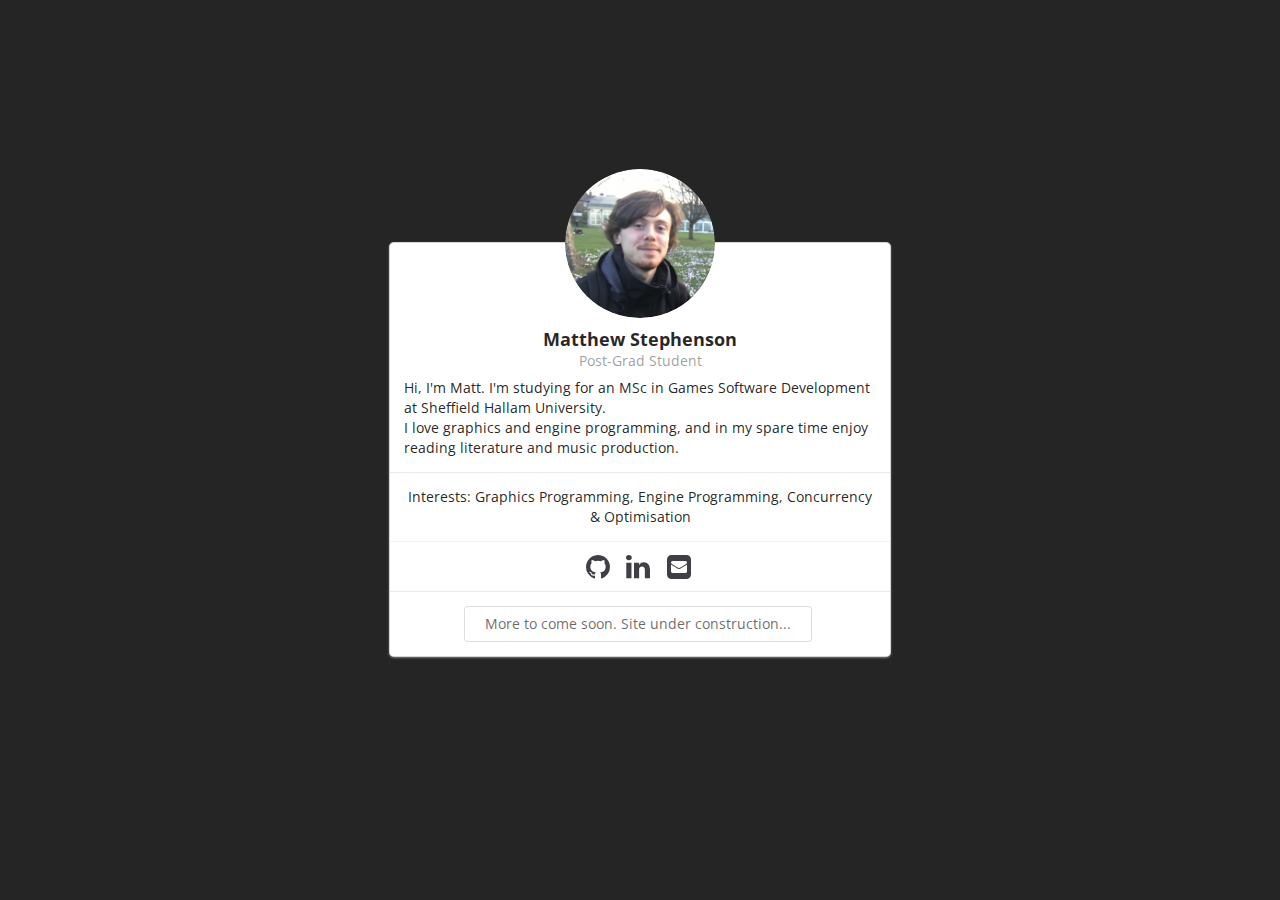
==== index.html @ 5a29bccc "+ initial update of site (projects left for now...)" ====
<!DOCTYPE html>
<html>

  <head>
  <meta charset="utf-8">
  <meta http-equiv="X-UA-Compatible" content="IE=edge">
  <meta name="viewport" content="width=device-width, initial-scale=1">
  <meta name="mobile-web-app-capable" content="yes">

  <title>
    
    Matt Stephenson | Portfolio
  </title>

  <!-- Load Javascript and CSS for Semantic UI -->
  <script src="//cdnjs.cloudflare.com/ajax/libs/jquery/2.2.4/jquery.min.js"></script>
  <script src="/css/semantic-ui/semantic.min.js"></script>
  <link rel="stylesheet" href="/css/semantic-ui/semantic.min.css">

  <!-- Load Techfolio CSS customizations -->
  <link rel="stylesheet" type="text/css" href="/css/stylesheet-default.css">
  <link rel="stylesheet" type="text/css" href="/css/stylesheet-customizations.css">

  <link rel="stylesheet" type="text/css" href="/css/print-default.css" media="print">
  <link rel="stylesheet" type="text/css" href="/css/print-customizations.css" media="print">

  <!-- Load a rouge theme from the sample themes in css/rouge.
       See https://benhur07b.github.io/2017/03/25/add-syntax-highlighting-to-your-jekyll-site-with-rouge.html
  -->
  <link rel="stylesheet" type="text/css" href="/css/rouge/igorpro.css">

  <!-- Load MathJax if 'mathjax: true' is found in your _config.yml. -->
  


</head>


  <body>
    <!-- Home page design with small circular image bisecting card. -->






<div style="height: 100%; margin-top: -75px" class="ui middle aligned grid ">

  <div class="column">

    <div style="position: relative; top: 75px; z-index: 1" class="ui fluid centered small circular image">
      <img src="images/profile.jpeg">
    </div>


    <div style="max-width: 500px; padding-top: 75px; margin-top: 0px" class="ui fluid centered card">

      <div class="center aligned content">
        <span class="header">Matthew Stephenson</span>
        <div class="meta">
          <span class="date">Post-Grad Student</span>
        </div>
        <div class="left aligned description">
          Hi, I'm Matt. I'm studying for an MSc in Games Software Development at Sheffield Hallam University.<br/>I love graphics and engine programming, and in my spare time enjoy reading literature and music production.
        </div>
      </div>
      <div class="center aligned content">
        <div class="description">
          Interests:
          
            Graphics Programming, 
          
            Engine Programming, 
          
            Concurrency & Optimisation
          

        </div>
      </div>
      <div class="center aligned extra content">
        <!-- Used by theme-home-builtin-1,2,3 -->


   <a href="http://github.com/matt-csmnt"> <i class="big github icon icon-color"></i> </a>

   <a href="https://www.linkedin.com/in/mstephenson-csmnt/"> <i class="big linkedin icon icon-color"></i> </a>



  <a href="mailto:matthewxstephenson@gmail.com"> <i class="big mail square icon icon-color"></i> </a>

      </div>
      <div class="center aligned content">
        <button class="ui basic button">More to come soon. Site under construction...</button>
      </div>
    </div>
  </div>

</div>
    <!-- Always create iframes to embed videos if present. See: http://semantic-ui.com/modules/embed.html -->

<script>
  $('.ui.embed').embed();
</script>


  </body>

</html>
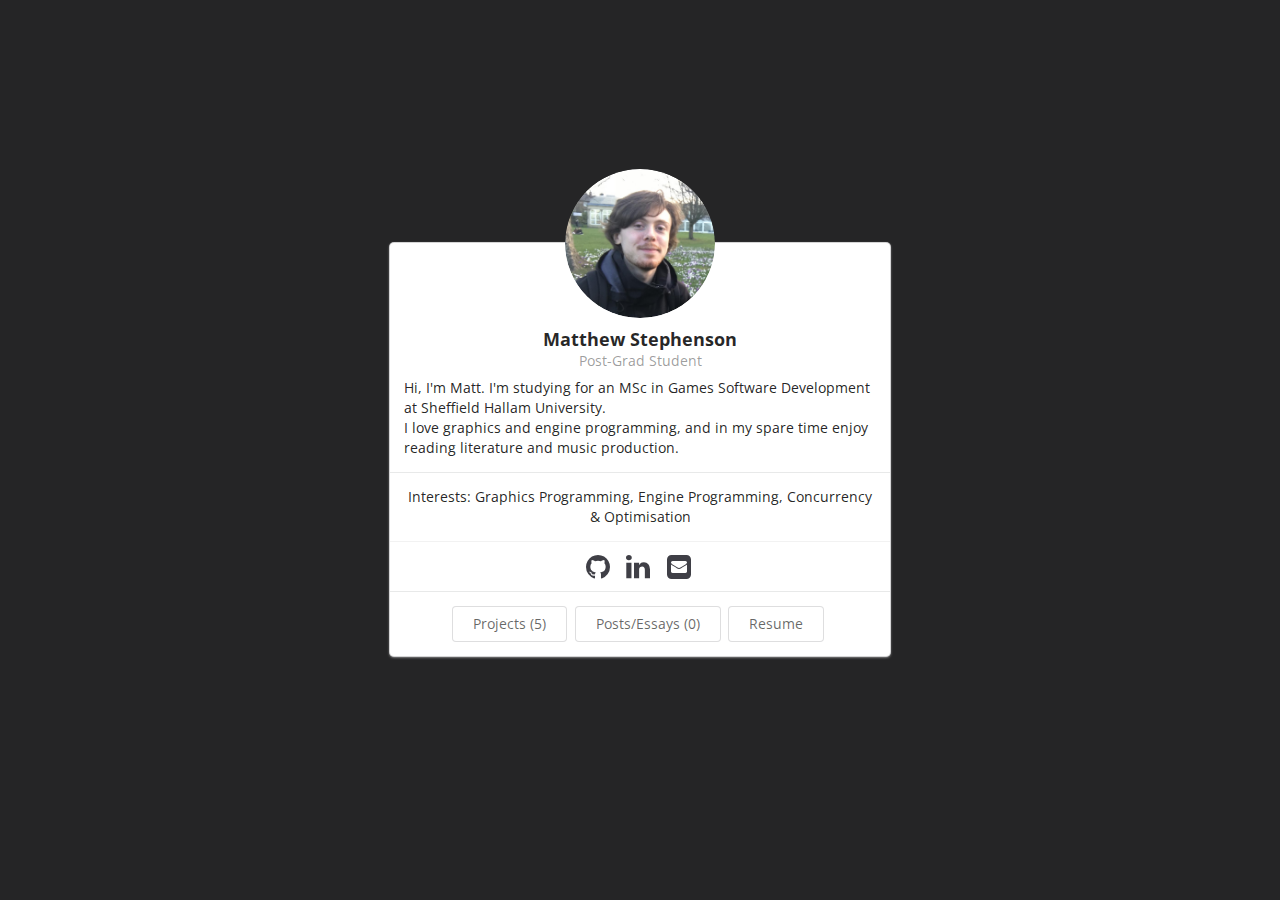
==== commit b20d4910: "+ new pages" ====
--- a/index.html
+++ b/index.html
@@ -81,7 +81,7 @@
         <!-- Used by theme-home-builtin-1,2,3 -->
 
 
-   <a href="http://github.com/matt-csmnt"> <i class="big github icon icon-color"></i> </a>
+   <a href="http://github.com/matts-csmnt"> <i class="big github icon icon-color"></i> </a>
 
    <a href="https://www.linkedin.com/in/mstephenson-csmnt/"> <i class="big linkedin icon icon-color"></i> </a>
 
@@ -91,7 +91,15 @@
 
       </div>
       <div class="center aligned content">
-        <button class="ui basic button">More to come soon. Site under construction...</button>
+        <a href="/projects/">
+          <button class="ui basic button">Projects (5)</button>
+        </a>
+        <a href="/essays/">
+          <button class="ui basic button">Posts/Essays (0)</button>
+        </a>
+        <a href="/bio/">
+          <button class="ui basic button">Resume</button>
+        </a>
       </div>
     </div>
   </div>
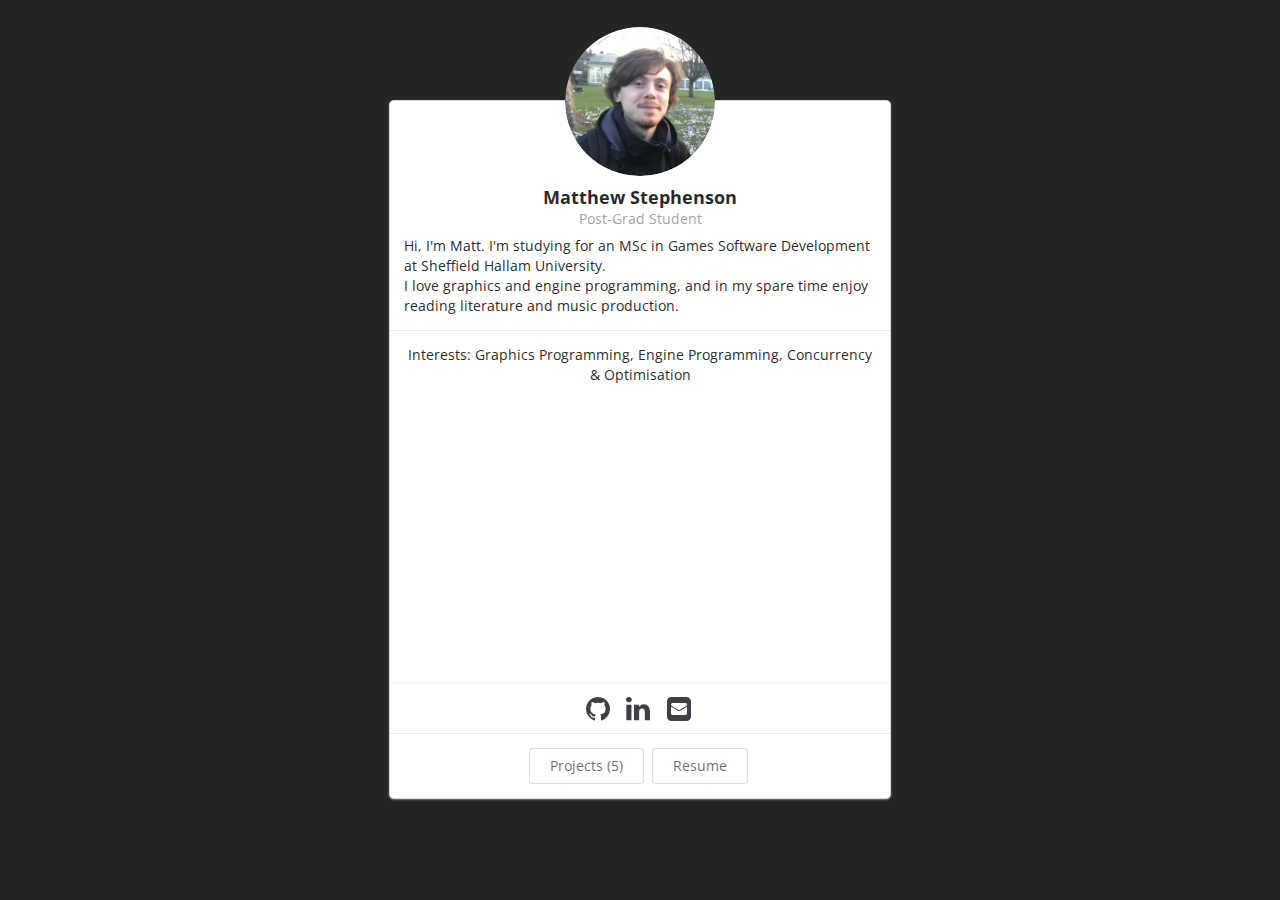
==== commit 08108dd5: "+ 2019 roles & gfx reel" ====
--- a/index.html
+++ b/index.html
@@ -76,6 +76,11 @@
           
 
         </div>
+        <br>
+        <div class="videoWrapper">
+          <!-- Copy & Pasted from YouTube -->
+          <iframe width="460" height="259" src="https://www.youtube.com/embed/pi2kUuSOFaE" frameborder="0" allow="mute; accelerometer; autoplay; encrypted-media; gyroscope; picture-in-picture" allowfullscreen></iframe>
+        </div>
       </div>
       <div class="center aligned extra content">
         <!-- Used by theme-home-builtin-1,2,3 -->
@@ -94,9 +99,9 @@
         <a href="/projects/">
           <button class="ui basic button">Projects (5)</button>
         </a>
-        <a href="/essays/">
+        <!--<a href="/essays/">
           <button class="ui basic button">Posts/Essays (0)</button>
-        </a>
+        </a>-->
         <a href="/bio/">
           <button class="ui basic button">Resume</button>
         </a>
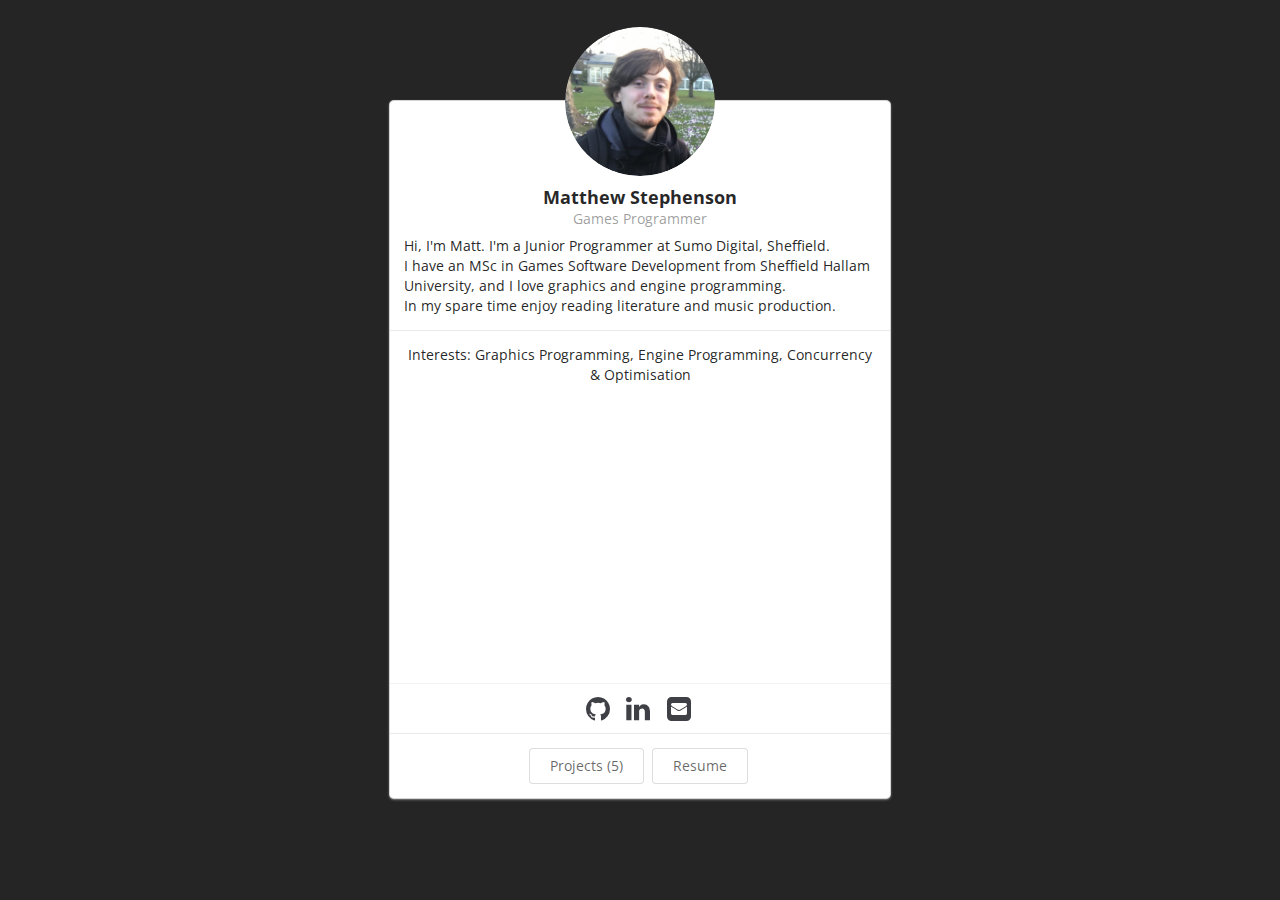
==== commit d3701c39: "+ update 2020" ====
--- a/index.html
+++ b/index.html
@@ -58,10 +58,10 @@
       <div class="center aligned content">
         <span class="header">Matthew Stephenson</span>
         <div class="meta">
-          <span class="date">Post-Grad Student</span>
+          <span class="date">Games Programmer</span>
         </div>
         <div class="left aligned description">
-          Hi, I'm Matt. I'm studying for an MSc in Games Software Development at Sheffield Hallam University.<br/>I love graphics and engine programming, and in my spare time enjoy reading literature and music production.
+          Hi, I'm Matt. I'm a Junior Programmer at Sumo Digital, Sheffield.<br/> I have an MSc in Games Software Development from Sheffield Hallam University, and I love graphics and engine programming.<br/>In my spare time enjoy reading literature and music production.
         </div>
       </div>
       <div class="center aligned content">
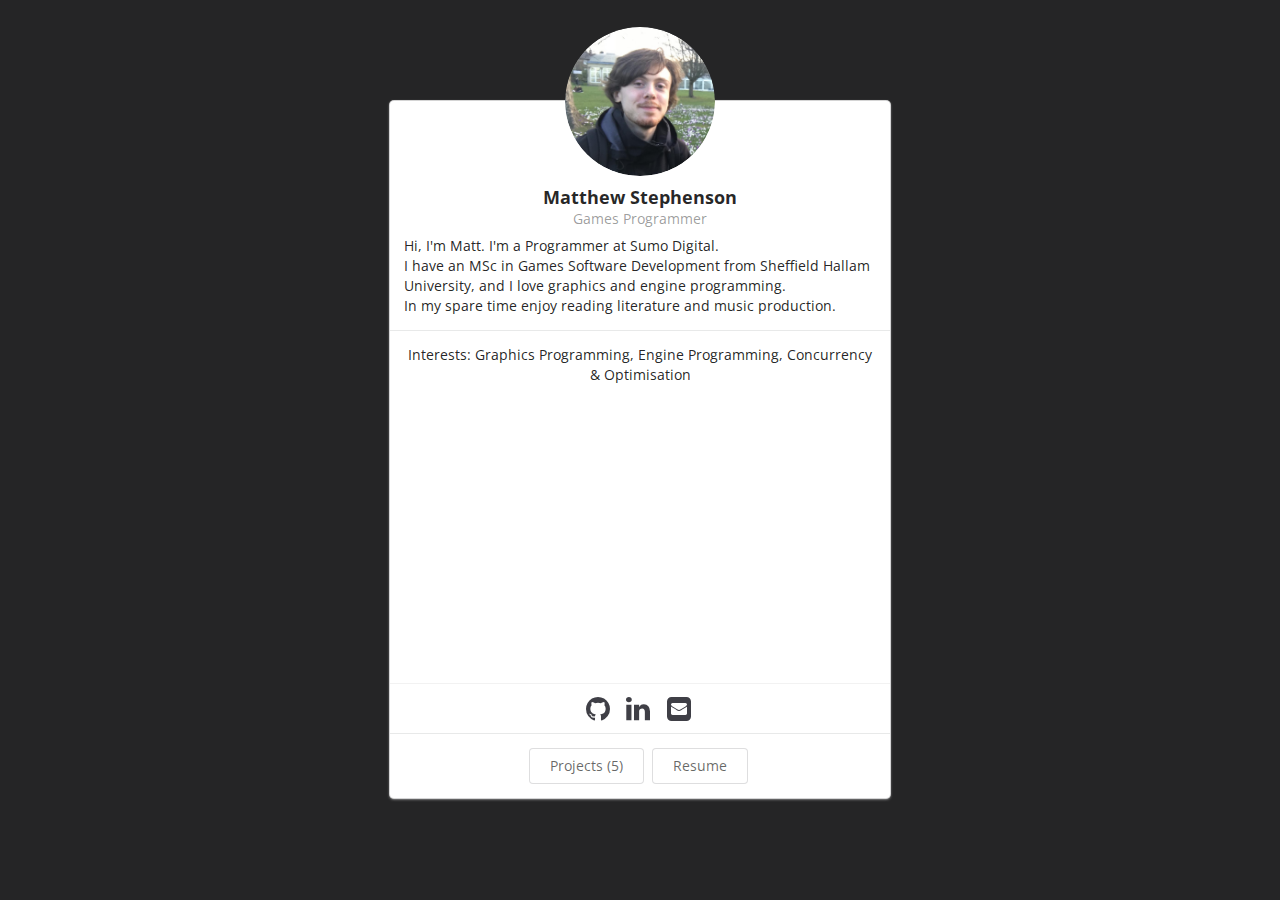
==== commit d544abef: "-bio update" ====
--- a/index.html
+++ b/index.html
@@ -61,7 +61,7 @@
           <span class="date">Games Programmer</span>
         </div>
         <div class="left aligned description">
-          Hi, I'm Matt. I'm a Junior Programmer at Sumo Digital, Sheffield.<br/> I have an MSc in Games Software Development from Sheffield Hallam University, and I love graphics and engine programming.<br/>In my spare time enjoy reading literature and music production.
+          Hi, I'm Matt. I'm a Programmer at Sumo Digital.<br/> I have an MSc in Games Software Development from Sheffield Hallam University, and I love graphics and engine programming.<br/>In my spare time enjoy reading literature and music production.
         </div>
       </div>
       <div class="center aligned content">
@@ -92,7 +92,7 @@
 
 
 
-  <a href="mailto:matthewxstephenson@gmail.com"> <i class="big mail square icon icon-color"></i> </a>
+  <a href="mailto:"> <i class="big mail square icon icon-color"></i> </a>
 
       </div>
       <div class="center aligned content">
